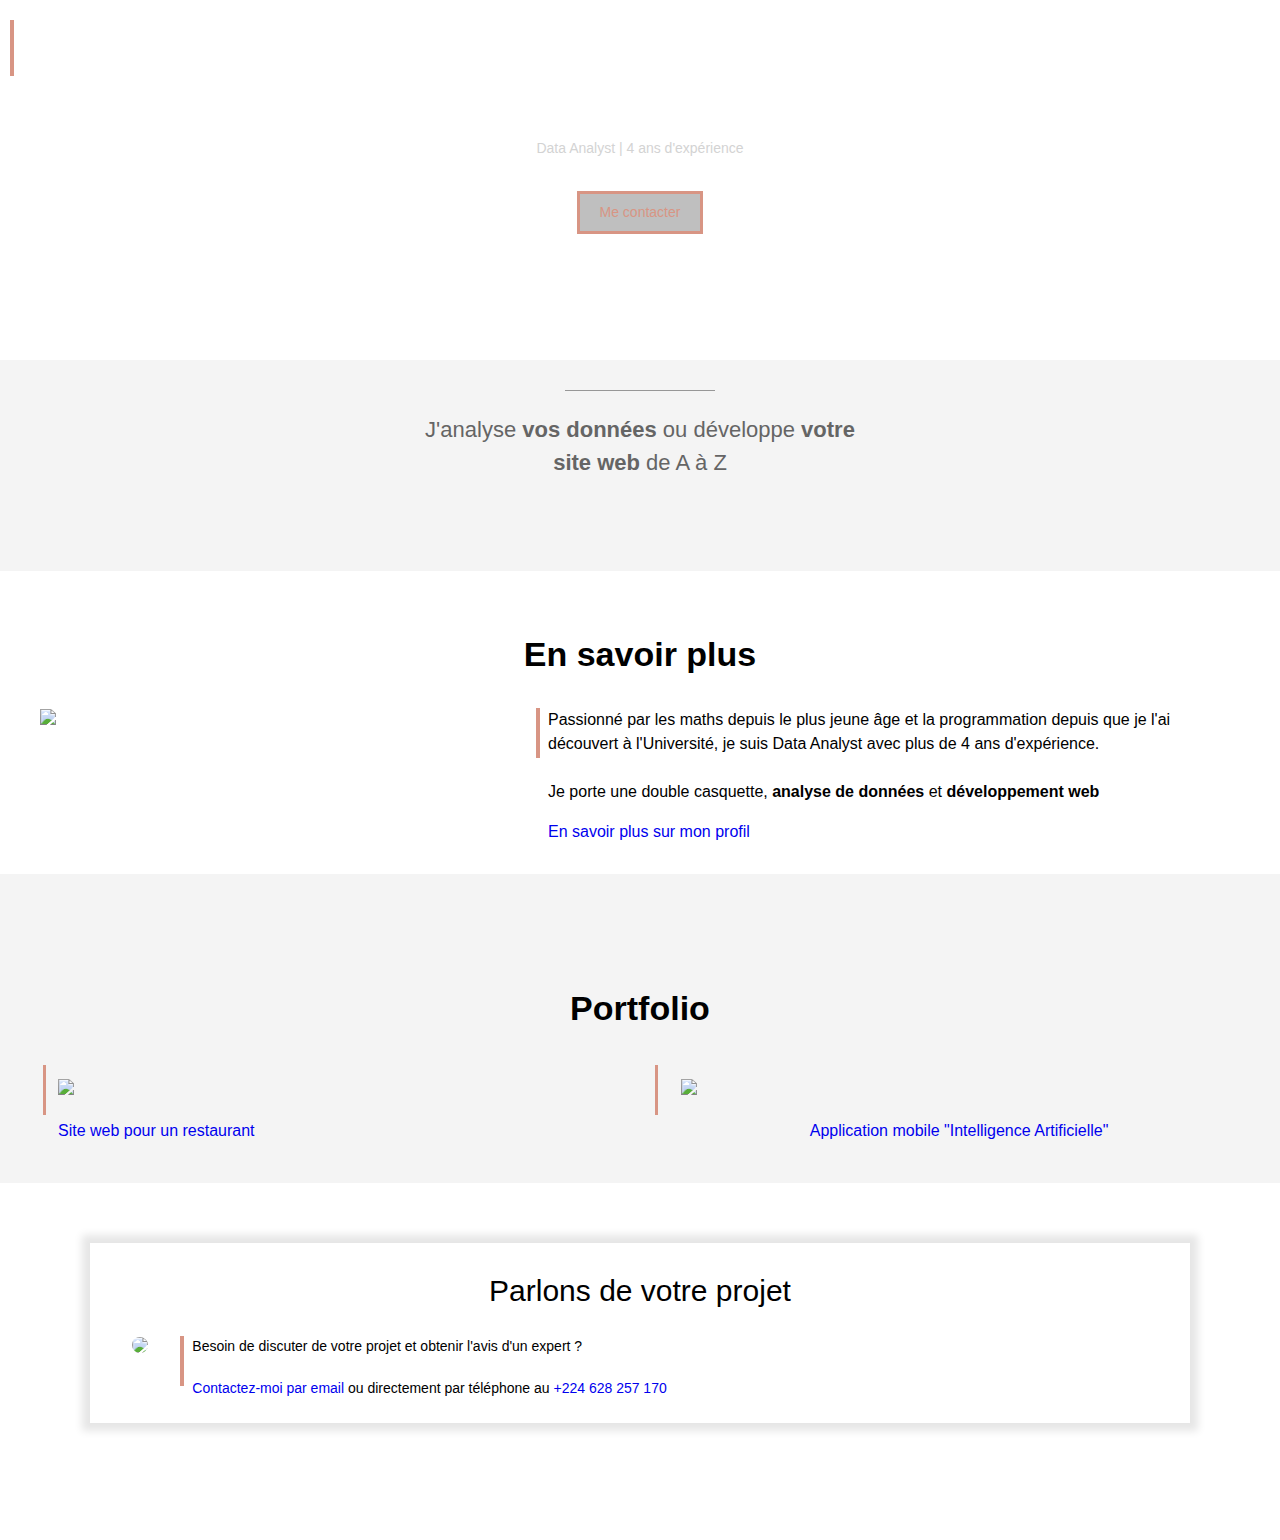
==== index.html @ eb8c3b92 "Add files via upload" ====
<!DOCTYPE html>
<html lang="fr">
<head>
    <meta charset="UTF-8">
    <meta http-equiv="X-UA-Compatible" content="IE=edge">
    <meta name="viewport" content="width=device-width, initial-scale=1.0">
    <title>Th. Malik DIALLO</title>

    <link rel="stylesheet" href="style.css">
</head>
<body>
    <!-- COUVERTURE -->
    <div class="cover">
        <img class="cover-profile" src="ressources/profile.jpg" alt="">
        <h1>Thierno Malik DIALLO</h1>
        <p>Data Analyst | 4 ans d'expérience</p>

        <div style="text-align: center;">
            <a class="contact-button" href="mailto:malikdiallo176@gmail.com">Me contacter</a>
        </div>

        <div class="cover-contact">
            <p><a href="mailto:malikdiallo176@gmail.com?subject=Contact%20depuis%20malikdiallo.com">malikdiallo176@gmail.com</a></p>
            <p><a href="tel:+224628257170">00224 628 257 170</a></p>
        </div>
    </div>

    <!-- SECTION GRISE 1 -->
    <div class="section section-grise1">
        <div class="separateur"></div>
        <p>J'analyse <b>vos données</b> ou développe <b>votre site web</b> de A à Z</p>
    </div>    

    <!-- SECTION BLANCHE -->
    <div class="section">
        <h2>En savoir plus</h2>
        <img src="ressources/profil2.JPG"  class="col-contenu">
        <div class="col-contenu float-right">
            <div class="texte-avec-ligne-verticale">
                <p>
                    Passionné par les maths depuis le plus jeune âge et la programmation depuis que je l'ai découvert à l'Université, je suis Data Analyst avec plus de 4 ans d'expérience. <br><br>
                    Je porte une double casquette, <b>analyse de données</b> et <b>développement web</b> <br>
                </p>
                <a href="https://www.linkedin.com/in/malikdiallo176" target="_blank">En savoir plus sur mon profil</a>
            </div>            
        </div>
    </div>

    <!-- SECTION GRISE 2 -->
    <div class="section section-grise2">
        <h2>Portfolio</h2>
        <table style="display: inline-block;" class="col-portfolio">
            <tr>
                <td><div class="barre-verticale"></div></td>
                <td>
                    <a href="portfolio-site-restaurant.html">
                        <img src="ressources/project1small.jpg" style="width: 100%;">
                    </a>
                </td>
            </tr>
            <tr>
                <td></td>
                <td align="center">
                    <a href="portfolio-site-restaurant.html">Site web pour un restaurant</a>
                </td>
            </tr>
        </table>
        <table class="col-portfolio float-right">
            <tr>
                <td><div class="barre-verticale"></div></td>
                <td>
                    <a href="portfolio-application-mobile-ai.html">
                        <img src="ressources/project2small.jpg" style="width: 100%;">
                    </a>
                </td>
            </tr>
            <tr>
                <td></td>
                <td align="center">
                    <a href="portfolio-application-mobile-ai.html">Application mobile "Intelligence Artificielle"</a>
                </td>
            </tr>
        </table>
    </div>

    <!-- SECTION BLANCHE -->
    <iframe src="contact-frame.html" frameborder="0" />
</body>
</html>
---- style.css ----
*{
    box-sizing: border-box;
}

:root{
    --color1: #d89584;
    --color2: #f4f4f4;
}

body{
    margin: 0;
    font-family: arial;
    line-height: 1.5;
}

iframe{
    width: 100%;
    border: none;
    height: 350px;

}

a{
    text-decoration: none;
}

div.cover{
    background: url('ressources/cover_overlay.png') no-repeat center/100% 100%, url('ressources/cover.jpg') no-repeat center/cover;
    height: 360px;
    position: relative;
}

img.cover-profile{
    height: 100px;
    position: relative;
    left: 50%;
    margin-left: -50px;
    margin-top: 50px;
    border-radius: 50%;
}

div.cover p{
    color: lightgray;
    text-align: center;
    margin-top: 8px;
    font-size: 14px;
}

h1{
    color: white;
    text-align: center;
    font-size: 42px;
    margin-top: 10px;
    margin-bottom: 0px;
}

h2{
    text-align: center;
    font-size: 34px;
}

div.cover-contact{
    position: absolute;
    top: 20px;
    left: 10px;
    border-left: 4px solid var(--color1);
    padding-left: 8px;
}

div.cover-contact p{
    text-align: left;
    margin-top: 0;
    margin-bottom: 0;
}

div.cover-contact p:first-child{
    margin-bottom: 14px;
}

div.cover-contact *{
    color: white;
    font-size: 14px;
}

a.contact-button{
    border: 3px solid var(--color1);
    color: var(--color1);
    padding: 8px 20px;
    text-decoration: none;
    background-color: #00000040;
    display: inline-block;
    margin-top: 18px;
    font-size: 14px;
}

a.contact-button:hover{
    color: white;
    border: 3px solid white;
}

a.contact-button-portfolio{
    position: absolute; 
    right: 20px; 
    top: 5px;
}

div.section{
    padding-left: 40px;
    padding-right: 40px;
    padding-top: 30px;
    padding-bottom: 30px;
    /* text-align: justify; */
    overflow: auto;
}

div.section-grise1{
    background: url('RESSOURCES/triangle2white.svg') no-repeat center bottom -1px/100%;
    background-color: var(--color2);
    height: 100%;
    padding-bottom: 70px;
}

div.section-grise2{
    background: url('RESSOURCES/triangle1white.svg') no-repeat center top/100%;
    background-color: var(--color2);
    height: 100%;
    padding-top: 80px;
}

div.separateur{
    background-color: #979797;
    height: 1px;
    width: 150px;
    position: relative;
    left: 50%;
    margin-left: -75px;
}

div.section-grise1 p{
    font-size: 22px;
    color: #656565;
    text-align: center;
    max-width: 450px;
    margin-left: auto;
    margin-right: auto;
}

img.col-contenu{
    width: 40%;
}

div.col-contenu{
    width: 60%;
    padding-left: 16px;
}

.float-right{
    float: right;
}

div.texte-avec-ligne-verticale{
    border-left: 4px solid var(--color1);
    padding-left: 8px;
    height: 50px;
    display: inline-block;
}

div.texte-avec-ligne-verticale p{
    margin-top: 0;
}

div.barre-verticale{
    height: 50px;
    width: 3px;
    background-color: var(--color1);
    margin-right: 8px;
}

.col-portfolio{
    width: 49%;
}

p.projet{
    font-size: 30px;
    text-align: center;
}

div.frame{
    margin: 30px 50px;
    padding: 20px 30px;
    background-color: #fff;
    box-shadow: 0px 0px 8px 8px rgba(0, 0, 0, 0.1);
}

p.frame-title{
    font-size: 30px;
    text-align: center;
    margin-top: 5px;
    margin-bottom: 20px;
}

/* PORTFOLIO */
div.portfolio-header{
    height: 90px;
    background-color: #000;
    background: url('ressources/header.jpg') no-repeat center/cover;
    position: relative;
}

p.portfolio-header-title{
    font-size: 26px;
    font-weight: bold;
    color: white;
    padding-top: 4px;
    padding-left: 8px;
}

h1.portfolio{
    font-size: 46px;
    color: black;
    line-height: 1;
    padding-top: 10px;
}

h2.portfolio{
    font-size: 26px;
    color: black;
    font-weight: normal;
    margin-bottom: 0;
}

a.porfolio-back{
    color: var(--color1);
    text-decoration: none;
    margin-left: -20px;
}

img.portfolio{
    width: 70%;
    max-width: 475px;
}

.display-mobile{
    display: none;
}


.iframe-img{
    border-radius: 50%; 
    width: 70px;
}

/* RESPONSIVE DESIGN : MOBILE */
@media only screen and (max-width: 767px){
    img.cover-profile{
        height: 90px;
        margin-top: 75px;
    }
    
    h1{
        font-size: 30px;
        margin-top: 6px;
        margin-bottom: 0px;
    }

    div.cover p{
        margin-top: 2px;
        font-size: 13px;
    }

    .section{
        padding-left: 20px;
        padding-right: 20px;
    }

    div.section-grise1{
        padding-bottom: 40px;
    }

    h2{
        font-size: 30px;
    }

    img.col-contenu{
        width: 100%;
    }
    
    div.col-contenu{
        width: 100%;
        padding-left: 0px;
        margin-top: 20px;
    }

    .col-portfolio{
        width: 100%;
        margin-bottom: 20px;
    }   

    /* PORTFOLIO - MOBILE */
    p.portfolio-header-title{
        font-size: 16px;
        padding-top: 12px;
        padding-left: 4px;
    }

    a.contact-button{
        padding: 6px 12px;
        margin-top: 22px;
        font-size: 12px;
    }

    a.contact-button-portfolio{
        right: 12px;
    }

    h1.portfolio{
        font-size: 40px;
    }

    h2.portfolio{
        font-size: 18px;
    }

    img.portfolio{
        width: 100%;
    }

    .display-mobile{
        display: block;
    }

    div.frame{
        margin: 0px 0px;
        padding: 0px 0px;
        box-shadow: none;
    }
    
    p.frame-title{
        font-size: 20px;
        text-align: center;
        margin-top: 5px;
        margin-bottom: 20px;
    }

    .iframe-img{
        border-radius: 50%; 
        width: 45px;
    }
}
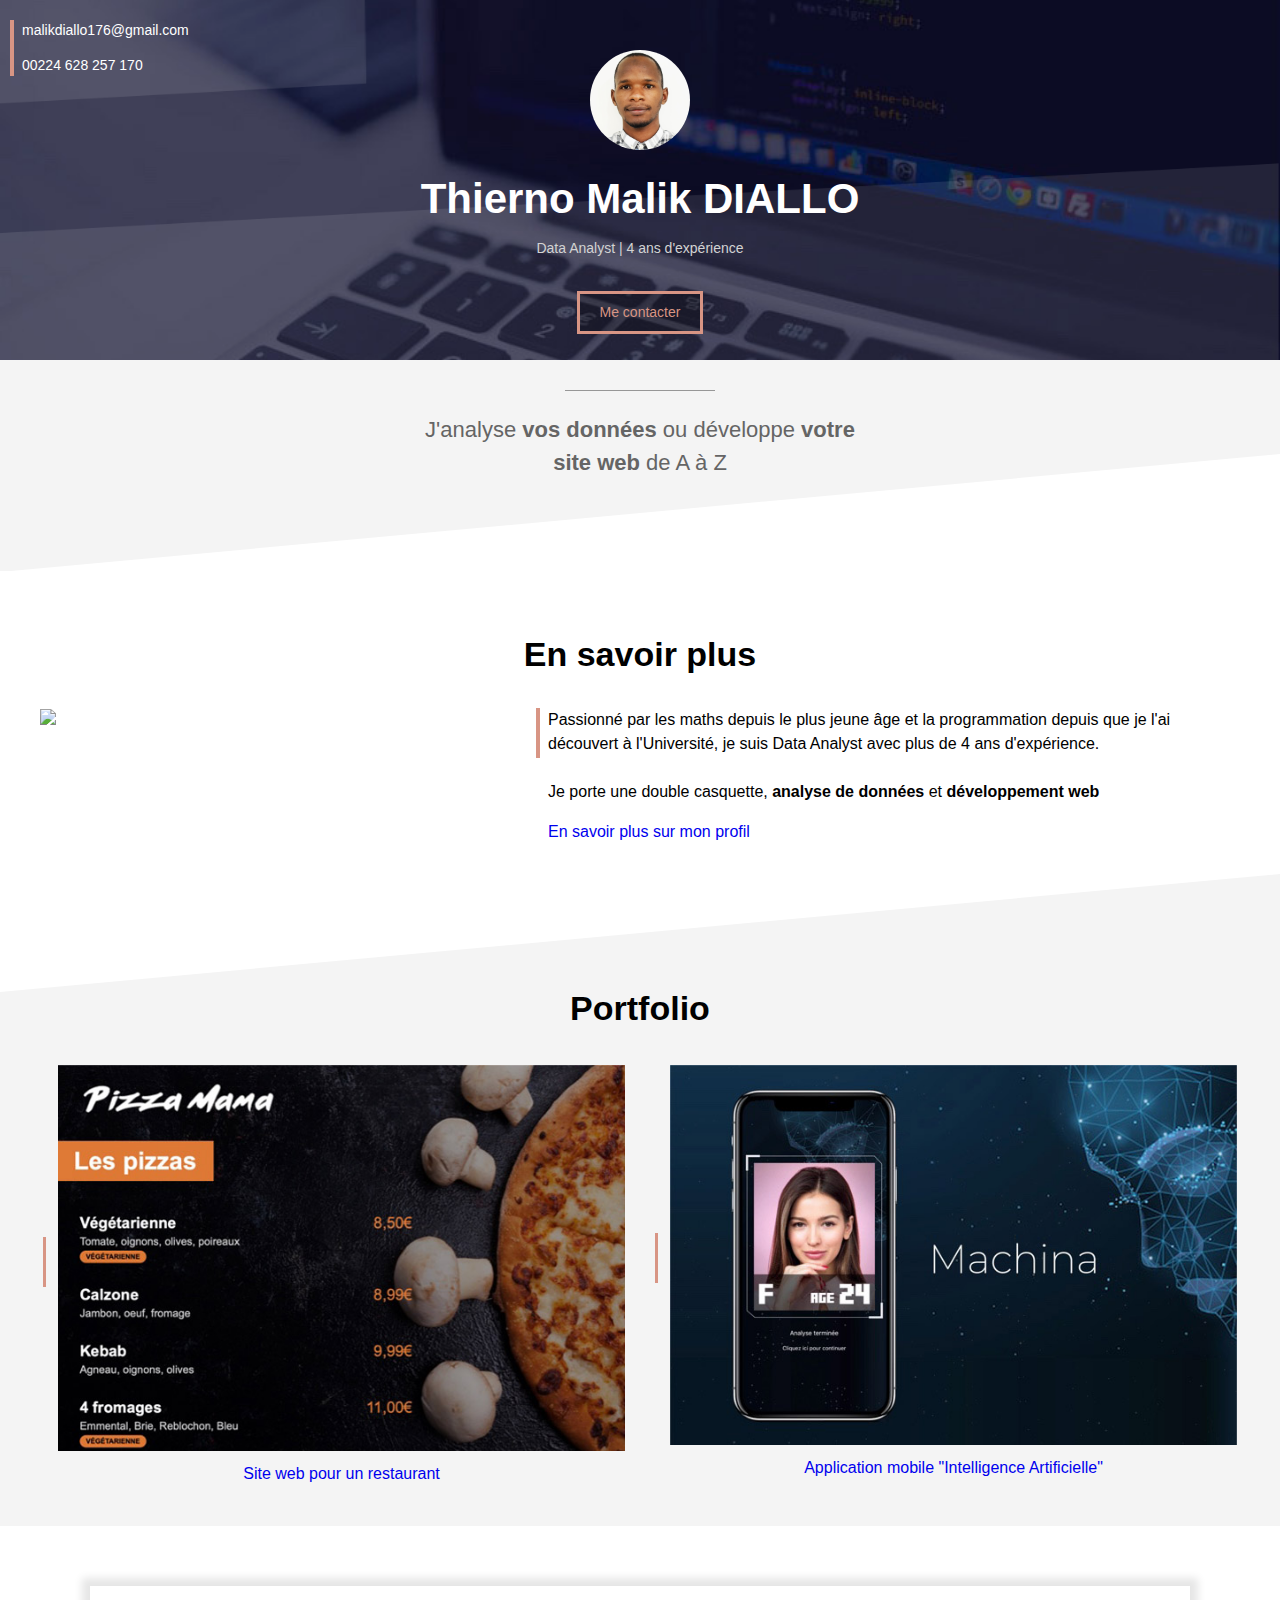
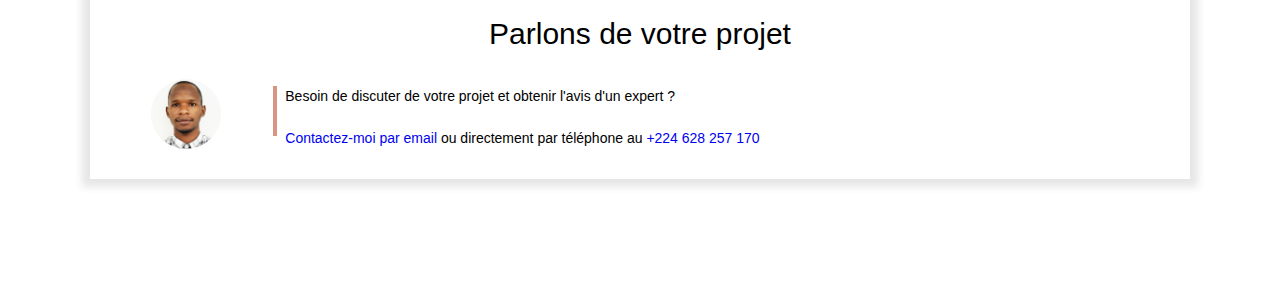
==== commit 75a1788a: "Add files via upload" ====
--- a/index.html
+++ b/index.html
@@ -11,7 +11,7 @@
 <body>
     <!-- COUVERTURE -->
     <div class="cover">
-        <img class="cover-profile" src="ressources/profile.jpg" alt="">
+        <img class="cover-profile" src="profile.jpg" alt="">
         <h1>Thierno Malik DIALLO</h1>
         <p>Data Analyst | 4 ans d'expérience</p>
 
@@ -34,7 +34,7 @@
     <!-- SECTION BLANCHE -->
     <div class="section">
         <h2>En savoir plus</h2>
-        <img src="ressources/profil2.JPG"  class="col-contenu">
+        <img src="profil2.JPG"  class="col-contenu">
         <div class="col-contenu float-right">
             <div class="texte-avec-ligne-verticale">
                 <p>
@@ -54,7 +54,7 @@
                 <td><div class="barre-verticale"></div></td>
                 <td>
                     <a href="portfolio-site-restaurant.html">
-                        <img src="ressources/project1small.jpg" style="width: 100%;">
+                        <img src="project1small.jpg" style="width: 100%;">
                     </a>
                 </td>
             </tr>
@@ -70,7 +70,7 @@
                 <td><div class="barre-verticale"></div></td>
                 <td>
                     <a href="portfolio-application-mobile-ai.html">
-                        <img src="ressources/project2small.jpg" style="width: 100%;">
+                        <img src="project2small.jpg" style="width: 100%;">
                     </a>
                 </td>
             </tr>
--- a/style.css
+++ b/style.css
@@ -25,7 +25,7 @@
 }
 
 div.cover{
-    background: url('ressources/cover_overlay.png') no-repeat center/100% 100%, url('ressources/cover.jpg') no-repeat center/cover;
+    background: url('cover_overlay.png') no-repeat center/100% 100%, url('cover.jpg') no-repeat center/cover;
     height: 360px;
     position: relative;
 }
@@ -114,14 +114,14 @@
 }
 
 div.section-grise1{
-    background: url('RESSOURCES/triangle2white.svg') no-repeat center bottom -1px/100%;
+    background: url('triangle2white.svg') no-repeat center bottom -1px/100%;
     background-color: var(--color2);
     height: 100%;
     padding-bottom: 70px;
 }
 
 div.section-grise2{
-    background: url('RESSOURCES/triangle1white.svg') no-repeat center top/100%;
+    background: url('triangle1white.svg') no-repeat center top/100%;
     background-color: var(--color2);
     height: 100%;
     padding-top: 80px;
@@ -203,7 +203,7 @@
 div.portfolio-header{
     height: 90px;
     background-color: #000;
-    background: url('ressources/header.jpg') no-repeat center/cover;
+    background: url('header.jpg') no-repeat center/cover;
     position: relative;
 }
 
